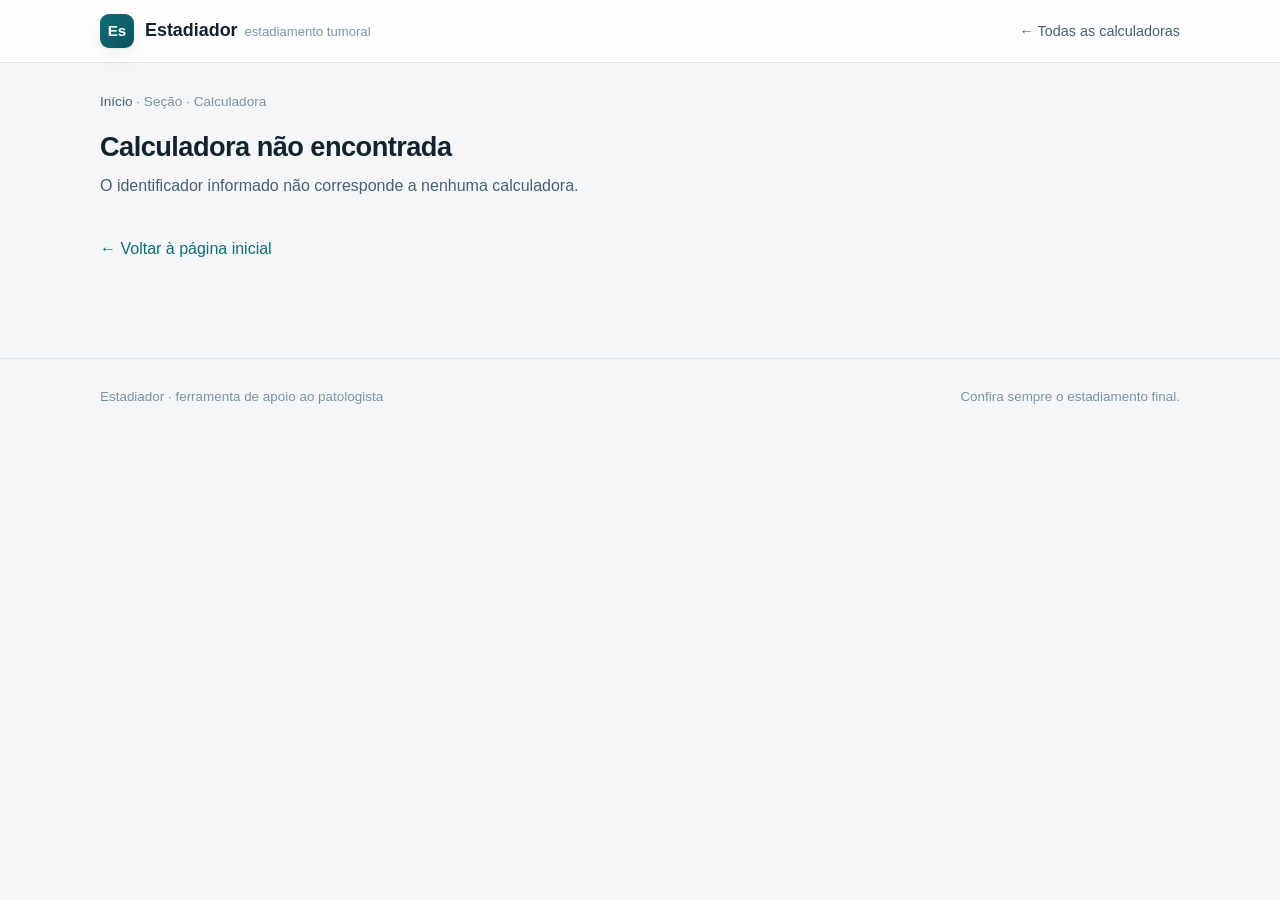
==== calculadora.html @ f9a07b0f "Estrutura inicial do Estadiador + calculadoras colorretal e gástrica Site estático data-driven para " ====
<!doctype html>
<html lang="pt-BR">
<head>
  <meta charset="utf-8">
  <meta name="viewport" content="width=device-width, initial-scale=1">
  <title>Calculadora — Estadiador</title>
  <link rel="stylesheet" href="css/style.css">
</head>
<body>
  <header class="site-header">
    <div class="wrap">
      <a class="brand" href="index.html">
        <span class="logo">Es</span>
        <span>Estadiador <span class="tag">estadiamento tumoral</span></span>
      </a>
      <span class="header-spacer"></span>
      <a class="header-link" href="index.html">← Todas as calculadoras</a>
    </div>
  </header>

  <main class="wrap" style="padding-top:28px;padding-bottom:80px">
    <div class="breadcrumb">
      <a href="index.html">Início</a> ·
      <span id="crumb-section">Seção</span> ·
      <span id="crumb-name">Calculadora</span>
    </div>

    <h1 class="calc-title" id="calc-title">Calculadora</h1>
    <p class="calc-sub" id="calc-sub"></p>

    <div class="calc-layout">
      <div id="calc-form"></div>

      <div class="result-col">
        <div class="panel result-panel" id="calc-result">
          <div class="result-head"><h3>Resultado</h3></div>
          <div class="stage-badges" data-badges></div>
          <div data-group></div>
          <div data-warns></div>
          <div class="report-box">
            <textarea data-report readonly placeholder="Preencha os campos ao lado."></textarea>
          </div>
          <div class="report-actions">
            <button class="btn btn-primary" data-copy>Copiar laudo</button>
            <button class="btn btn-ghost" data-reset>Limpar</button>
          </div>
        </div>
      </div>
    </div>
  </main>

  <footer class="footer">
    <div class="wrap">
      <span>Estadiador · ferramenta de apoio ao patologista</span>
      <span>Confira sempre o estadiamento final.</span>
    </div>
  </footer>

  <script type="module" src="js/calc-page.js"></script>
</body>
</html>
---- css/style.css ----
/* ==========================================================================
   Estadiador — folha de estilo global
   Estética clínica: limpa, sóbria, tipografia legível.
   ========================================================================== */

:root {
  /* Paleta */
  --bg:        #f4f6f8;
  --surface:   #ffffff;
  --surface-2: #f0f3f6;
  --ink:       #12232e;
  --ink-soft:  #47606f;
  --ink-faint: #7c93a1;
  --line:      #e0e7ec;
  --primary:   #0f6e78;   /* teal clínico */
  --primary-d: #0a545c;
  --primary-l: #e3f2f3;
  --accent:    #c2410c;   /* laranja p/ destaques */
  --ok:        #1c7c54;
  --warn:      #b45309;
  --shadow:    0 1px 2px rgba(18,35,46,.06), 0 6px 20px rgba(18,35,46,.06);
  --shadow-lg: 0 10px 40px rgba(18,35,46,.12);
  --radius:    14px;
  --radius-sm: 9px;
  --maxw:      1120px;
  --font: -apple-system, BlinkMacSystemFont, "Segoe UI", Roboto, Helvetica, Arial, sans-serif;
  --mono: "SF Mono", "Roboto Mono", Menlo, Consolas, monospace;
}

* { box-sizing: border-box; }

html { scroll-behavior: smooth; }

body {
  margin: 0;
  font-family: var(--font);
  color: var(--ink);
  background: var(--bg);
  line-height: 1.55;
  -webkit-font-smoothing: antialiased;
}

a { color: var(--primary); text-decoration: none; }
a:hover { text-decoration: underline; }

.wrap { max-width: var(--maxw); margin: 0 auto; padding: 0 20px; }

/* ---------- Cabeçalho ---------- */
.site-header {
  position: sticky; top: 0; z-index: 20;
  background: rgba(255,255,255,.85);
  backdrop-filter: saturate(180%) blur(12px);
  border-bottom: 1px solid var(--line);
}
.site-header .wrap {
  display: flex; align-items: center; gap: 14px;
  height: 62px;
}
.brand { display: flex; align-items: center; gap: 11px; font-weight: 700; font-size: 1.12rem; color: var(--ink); }
.brand:hover { text-decoration: none; }
.brand .logo {
  width: 34px; height: 34px; border-radius: 9px;
  background: linear-gradient(135deg, var(--primary), var(--primary-d));
  display: grid; place-items: center; color: #fff; font-weight: 800; font-size: .95rem;
  box-shadow: var(--shadow);
}
.brand .tag { font-weight: 400; color: var(--ink-faint); font-size: .82rem; margin-left: 2px; }
.header-spacer { flex: 1; }
.header-link { font-size: .9rem; color: var(--ink-soft); }

/* ---------- Hero ---------- */
.hero {
  background:
    radial-gradient(1200px 400px at 80% -10%, var(--primary-l), transparent 60%),
    linear-gradient(180deg, #fff, var(--bg));
  border-bottom: 1px solid var(--line);
  padding: 54px 0 40px;
}
.hero h1 { font-size: 2.15rem; margin: 0 0 10px; letter-spacing: -.02em; }
.hero p { font-size: 1.06rem; color: var(--ink-soft); max-width: 640px; margin: 0; }
.hero .pill {
  display: inline-flex; align-items: center; gap: 7px;
  background: var(--primary-l); color: var(--primary-d);
  padding: 5px 12px; border-radius: 999px; font-size: .8rem; font-weight: 600;
  margin-bottom: 16px;
}

/* ---------- Busca ---------- */
.search-box { position: relative; margin: 26px 0 4px; max-width: 480px; }
.search-box input {
  width: 100%; padding: 13px 16px 13px 42px;
  border: 1px solid var(--line); border-radius: 999px;
  font-size: 1rem; background: var(--surface); color: var(--ink);
  box-shadow: var(--shadow); transition: border-color .15s, box-shadow .15s;
}
.search-box input:focus { outline: none; border-color: var(--primary); box-shadow: 0 0 0 4px var(--primary-l); }
.search-box .ico { position: absolute; left: 15px; top: 50%; transform: translateY(-50%); color: var(--ink-faint); }

/* ---------- Seções ---------- */
main { padding: 40px 0 80px; }
.section { margin-bottom: 40px; }
.section-head { display: flex; align-items: baseline; gap: 10px; margin: 0 0 16px; }
.section-head h2 { font-size: 1.28rem; margin: 0; letter-spacing: -.01em; }
.section-head .count { font-size: .82rem; color: var(--ink-faint); background: var(--surface-2); padding: 2px 9px; border-radius: 999px; }
.section-head .bar { flex: 1; height: 1px; background: var(--line); }

/* ---------- Grade de cards ---------- */
.grid { display: grid; grid-template-columns: repeat(auto-fill, minmax(260px, 1fr)); gap: 14px; }
.card {
  display: block; background: var(--surface); border: 1px solid var(--line);
  border-radius: var(--radius); padding: 18px 18px 16px;
  box-shadow: var(--shadow); transition: transform .14s, box-shadow .14s, border-color .14s;
  position: relative; overflow: hidden;
}
.card:hover { transform: translateY(-2px); box-shadow: var(--shadow-lg); border-color: #cfe0e2; text-decoration: none; }
.card::before { content: ""; position: absolute; left: 0; top: 0; bottom: 0; width: 3px; background: var(--primary); opacity: 0; transition: opacity .14s; }
.card:hover::before { opacity: 1; }
.card h3 { margin: 0 0 6px; font-size: 1.04rem; color: var(--ink); }
.card p { margin: 0; font-size: .86rem; color: var(--ink-soft); }
.card .meta { margin-top: 12px; display: flex; gap: 8px; flex-wrap: wrap; }
.chip { font-size: .72rem; font-weight: 600; padding: 3px 8px; border-radius: 6px; background: var(--surface-2); color: var(--ink-soft); }
.chip.sys { background: var(--primary-l); color: var(--primary-d); }

.empty-state { text-align: center; color: var(--ink-faint); padding: 60px 20px; }

/* ---------- Página da calculadora ---------- */
.calc-layout { display: grid; grid-template-columns: 1fr 420px; gap: 26px; align-items: start; }
@media (max-width: 900px) { .calc-layout { grid-template-columns: 1fr; } }

.breadcrumb { font-size: .85rem; color: var(--ink-faint); margin-bottom: 14px; }
.breadcrumb a { color: var(--ink-soft); }

.calc-title { font-size: 1.7rem; margin: 0 0 6px; letter-spacing: -.02em; }
.calc-sub { color: var(--ink-soft); margin: 0 0 22px; }
.calc-sub .chip.sys { margin-left: 8px; }

.panel { background: var(--surface); border: 1px solid var(--line); border-radius: var(--radius); box-shadow: var(--shadow); }
.panel-body { padding: 22px; }

.field { margin-bottom: 18px; }
.field:last-child { margin-bottom: 0; }
.field > label { display: block; font-weight: 600; font-size: .9rem; margin-bottom: 6px; color: var(--ink); }
.field .hint { font-weight: 400; color: var(--ink-faint); font-size: .82rem; display: block; margin-top: 2px; }
.field select, .field input[type="number"], .field input[type="text"] {
  width: 100%; padding: 10px 12px; font-size: .95rem;
  border: 1px solid var(--line); border-radius: var(--radius-sm);
  background: var(--surface); color: var(--ink); font-family: inherit;
  transition: border-color .15s, box-shadow .15s;
}
.field select:focus, .field input:focus { outline: none; border-color: var(--primary); box-shadow: 0 0 0 3px var(--primary-l); }

.radio-group { display: flex; flex-wrap: wrap; gap: 8px; }
.radio-group label {
  display: inline-flex; align-items: center; gap: 7px;
  padding: 8px 13px; border: 1px solid var(--line); border-radius: 999px;
  cursor: pointer; font-size: .9rem; transition: all .12s; background: var(--surface);
}
.radio-group label:hover { border-color: var(--primary); }
.radio-group input { margin: 0; accent-color: var(--primary); }
.radio-group label.checked { background: var(--primary-l); border-color: var(--primary); color: var(--primary-d); font-weight: 600; }

.fieldset-group { border: 1px solid var(--line); border-radius: var(--radius-sm); padding: 16px; margin-bottom: 18px; }
.fieldset-group > legend { font-weight: 700; font-size: .82rem; text-transform: uppercase; letter-spacing: .04em; color: var(--ink-faint); padding: 0 6px; }

/* ---------- Resultado (coluna direita, sticky) ---------- */
.result-col { position: sticky; top: 82px; }
.result-panel { border-top: 3px solid var(--primary); }
.result-head { padding: 16px 20px; border-bottom: 1px solid var(--line); display: flex; align-items: center; justify-content: space-between; }
.result-head h3 { margin: 0; font-size: 1rem; }
.stage-badges { display: flex; gap: 10px; padding: 18px 20px; flex-wrap: wrap; }
.badge {
  flex: 1; min-width: 70px; text-align: center; background: var(--surface-2);
  border-radius: var(--radius-sm); padding: 10px 8px;
}
.badge .k { font-size: .7rem; text-transform: uppercase; letter-spacing: .05em; color: var(--ink-faint); }
.badge .v { font-size: 1.15rem; font-weight: 700; color: var(--ink); margin-top: 2px; }
.stage-group {
  margin: 4px 20px 0; padding: 14px 16px; border-radius: var(--radius-sm);
  background: linear-gradient(135deg, var(--primary), var(--primary-d)); color: #fff;
  display: flex; align-items: center; justify-content: space-between;
}
.stage-group .k { font-size: .75rem; opacity: .85; text-transform: uppercase; letter-spacing: .05em; }
.stage-group .v { font-size: 1.5rem; font-weight: 800; }

.report-box { margin: 18px 20px 0; }
.report-box textarea {
  width: 100%; min-height: 190px; resize: vertical;
  font-family: var(--mono); font-size: .82rem; line-height: 1.6;
  padding: 14px; border: 1px solid var(--line); border-radius: var(--radius-sm);
  background: var(--surface-2); color: var(--ink);
}
.report-actions { padding: 14px 20px 20px; display: flex; gap: 10px; }

.btn {
  display: inline-flex; align-items: center; justify-content: center; gap: 8px;
  padding: 11px 18px; border-radius: var(--radius-sm); border: 1px solid transparent;
  font-size: .92rem; font-weight: 600; cursor: pointer; font-family: inherit;
  transition: all .13s;
}
.btn-primary { background: var(--primary); color: #fff; flex: 1; }
.btn-primary:hover { background: var(--primary-d); }
.btn-ghost { background: var(--surface); border-color: var(--line); color: var(--ink-soft); }
.btn-ghost:hover { border-color: var(--primary); color: var(--primary-d); }
.btn.copied { background: var(--ok); border-color: var(--ok); color: #fff; }

/* ---------- Avisos ---------- */
.notice {
  display: flex; gap: 10px; align-items: flex-start;
  background: #fff7ed; border: 1px solid #fed7aa; color: #9a3412;
  padding: 12px 14px; border-radius: var(--radius-sm); font-size: .84rem; margin: 20px 0;
}
.notice svg { flex-shrink: 0; margin-top: 1px; }

.footer { border-top: 1px solid var(--line); padding: 28px 0; color: var(--ink-faint); font-size: .84rem; }
.footer .wrap { display: flex; flex-wrap: wrap; gap: 8px 20px; justify-content: space-between; }

/* util */
.hidden { display: none !important; }
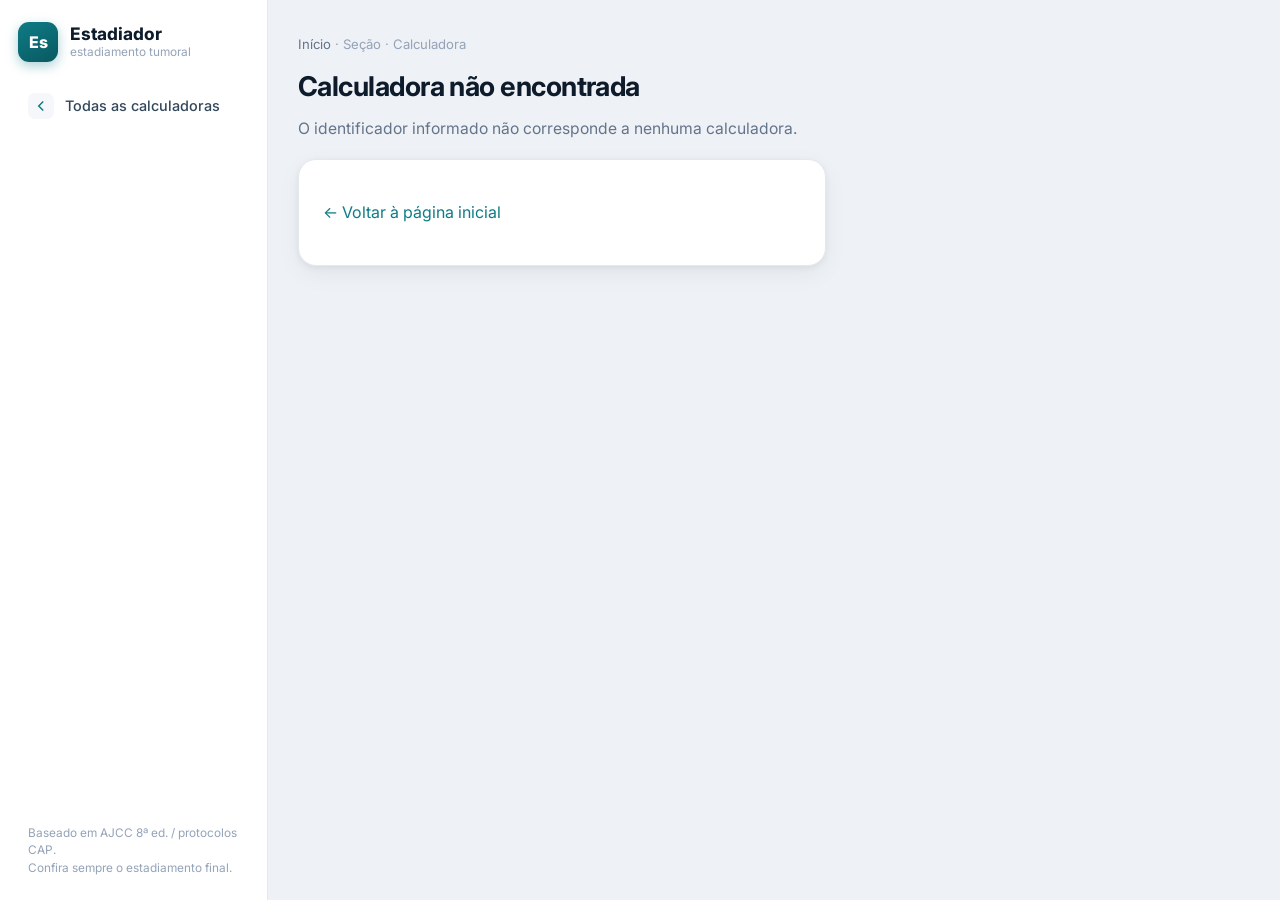
==== commit 7135f61d: "Redesign do layout (app com barra lateral) e remove grupo prognóstico da saída - Nova estrutura: app" ====
--- a/calculadora.html
+++ b/calculadora.html
@@ -4,57 +4,66 @@
   <meta charset="utf-8">
   <meta name="viewport" content="width=device-width, initial-scale=1">
   <title>Calculadora — Estadiador</title>
+  <link rel="icon" href="assets/favicon.svg" type="image/svg+xml">
+  <link rel="preconnect" href="https://fonts.googleapis.com">
+  <link rel="preconnect" href="https://fonts.gstatic.com" crossorigin>
+  <link href="https://fonts.googleapis.com/css2?family=Inter:wght@400;500;600;700;800&display=swap" rel="stylesheet">
   <link rel="stylesheet" href="css/style.css">
 </head>
 <body>
-  <header class="site-header">
-    <div class="wrap">
+  <div class="app">
+    <aside class="sidebar">
       <a class="brand" href="index.html">
         <span class="logo">Es</span>
-        <span>Estadiador <span class="tag">estadiamento tumoral</span></span>
+        <span class="name">Estadiador<small>estadiamento tumoral</small></span>
       </a>
-      <span class="header-spacer"></span>
-      <a class="header-link" href="index.html">← Todas as calculadoras</a>
-    </div>
-  </header>
+      <div class="side-block">
+        <a class="nav-item" href="index.html">
+          <span class="ico"><svg width="18" height="18" viewBox="0 0 24 24" fill="none" stroke="currentColor" stroke-width="2"><path d="m15 18-6-6 6-6"/></svg></span>
+          <span class="txt">Todas as calculadoras</span>
+        </a>
+      </div>
+      <nav class="side-block" id="side-siblings"></nav>
+      <div class="side-foot">
+        Baseado em AJCC 8ª ed. / protocolos CAP.<br>
+        Confira sempre o estadiamento final.
+      </div>
+    </aside>
 
-  <main class="wrap" style="padding-top:28px;padding-bottom:80px">
-    <div class="breadcrumb">
-      <a href="index.html">Início</a> ·
-      <span id="crumb-section">Seção</span> ·
-      <span id="crumb-name">Calculadora</span>
-    </div>
+    <div class="content">
+      <div class="container">
+        <header class="calc-head">
+          <div class="breadcrumb">
+            <a href="index.html">Início</a> ·
+            <span id="crumb-section">Seção</span> ·
+            <span id="crumb-name">Calculadora</span>
+          </div>
+          <h1 class="calc-title" id="calc-title">Calculadora</h1>
+          <p class="calc-sub" id="calc-sub"></p>
+        </header>
 
-    <h1 class="calc-title" id="calc-title">Calculadora</h1>
-    <p class="calc-sub" id="calc-sub"></p>
+        <div class="calc-layout">
+          <div id="calc-form"></div>
 
-    <div class="calc-layout">
-      <div id="calc-form"></div>
-
-      <div class="result-col">
-        <div class="panel result-panel" id="calc-result">
-          <div class="result-head"><h3>Resultado</h3></div>
-          <div class="stage-badges" data-badges></div>
-          <div data-group></div>
-          <div data-warns></div>
-          <div class="report-box">
-            <textarea data-report readonly placeholder="Preencha os campos ao lado."></textarea>
-          </div>
-          <div class="report-actions">
-            <button class="btn btn-primary" data-copy>Copiar laudo</button>
-            <button class="btn btn-ghost" data-reset>Limpar</button>
+          <div class="result-col">
+            <div class="panel result-panel" id="calc-result">
+              <div class="result-head"><span class="dot"></span><h3>Resultado</h3></div>
+              <div class="stage-badges" data-badges></div>
+              <div data-warns></div>
+              <div class="report-box">
+                <div class="rlabel">Texto para o laudo</div>
+                <textarea data-report readonly placeholder="Preencha os campos ao lado."></textarea>
+              </div>
+              <div class="report-actions">
+                <button class="btn btn-primary" data-copy>Copiar laudo</button>
+                <button class="btn btn-ghost" data-reset>Limpar</button>
+              </div>
+            </div>
           </div>
         </div>
       </div>
     </div>
-  </main>
-
-  <footer class="footer">
-    <div class="wrap">
-      <span>Estadiador · ferramenta de apoio ao patologista</span>
-      <span>Confira sempre o estadiamento final.</span>
-    </div>
-  </footer>
+  </div>
 
   <script type="module" src="js/calc-page.js"></script>
 </body>
--- a/css/style.css
+++ b/css/style.css
@@ -1,36 +1,46 @@
 /* ==========================================================================
-   Estadiador — folha de estilo global
-   Estética clínica: limpa, sóbria, tipografia legível.
+   Estadiador — design system
+   Estética clínica moderna: app com barra lateral, tipografia clara.
    ========================================================================== */
 
 :root {
-  /* Paleta */
-  --bg:        #f4f6f8;
+  --bg:        #eef1f5;
   --surface:   #ffffff;
-  --surface-2: #f0f3f6;
-  --ink:       #12232e;
-  --ink-soft:  #47606f;
-  --ink-faint: #7c93a1;
-  --line:      #e0e7ec;
-  --primary:   #0f6e78;   /* teal clínico */
-  --primary-d: #0a545c;
-  --primary-l: #e3f2f3;
-  --accent:    #c2410c;   /* laranja p/ destaques */
-  --ok:        #1c7c54;
-  --warn:      #b45309;
-  --shadow:    0 1px 2px rgba(18,35,46,.06), 0 6px 20px rgba(18,35,46,.06);
-  --shadow-lg: 0 10px 40px rgba(18,35,46,.12);
-  --radius:    14px;
-  --radius-sm: 9px;
-  --maxw:      1120px;
-  --font: -apple-system, BlinkMacSystemFont, "Segoe UI", Roboto, Helvetica, Arial, sans-serif;
-  --mono: "SF Mono", "Roboto Mono", Menlo, Consolas, monospace;
+  --surface-2: #f5f7fa;
+  --ink:       #0d1b2a;
+  --ink-2:     #33475b;
+  --muted:     #64748b;
+  --faint:     #94a3b8;
+  --line:      #e4e9f0;
+  --line-2:    #eef2f7;
+
+  --brand:     #0e7c86;
+  --brand-600: #0b6b74;
+  --brand-700: #095860;
+  --brand-050: #e6f4f5;
+  --brand-100: #cfe9eb;
+
+  --ok:        #15803d;
+  --ok-050:    #eafaf0;
+  --warn-bg:   #fff8ed;
+  --warn-bd:   #f4d9ae;
+  --warn-ink:  #92600b;
+
+  --shadow-sm: 0 1px 2px rgba(13,27,42,.05);
+  --shadow:    0 2px 6px rgba(13,27,42,.06), 0 8px 24px rgba(13,27,42,.05);
+  --shadow-lg: 0 12px 40px rgba(13,27,42,.14);
+
+  --r-sm: 8px;
+  --r:    12px;
+  --r-lg: 18px;
+
+  --sidebar-w: 268px;
+  --font: "Inter", -apple-system, BlinkMacSystemFont, "Segoe UI", Roboto, Helvetica, Arial, sans-serif;
+  --mono: "SF Mono", "Roboto Mono", ui-monospace, Menlo, Consolas, monospace;
 }
 
 * { box-sizing: border-box; }
-
 html { scroll-behavior: smooth; }
-
 body {
   margin: 0;
   font-family: var(--font);
@@ -38,181 +48,222 @@
   background: var(--bg);
   line-height: 1.55;
   -webkit-font-smoothing: antialiased;
-}
-
-a { color: var(--primary); text-decoration: none; }
-a:hover { text-decoration: underline; }
-
-.wrap { max-width: var(--maxw); margin: 0 auto; padding: 0 20px; }
-
-/* ---------- Cabeçalho ---------- */
-.site-header {
-  position: sticky; top: 0; z-index: 20;
-  background: rgba(255,255,255,.85);
-  backdrop-filter: saturate(180%) blur(12px);
-  border-bottom: 1px solid var(--line);
-}
-.site-header .wrap {
-  display: flex; align-items: center; gap: 14px;
-  height: 62px;
-}
-.brand { display: flex; align-items: center; gap: 11px; font-weight: 700; font-size: 1.12rem; color: var(--ink); }
+  text-rendering: optimizeLegibility;
+}
+a { color: var(--brand); text-decoration: none; }
+h1, h2, h3 { letter-spacing: -.02em; }
+
+/* ===================== App shell ===================== */
+.app { display: grid; grid-template-columns: var(--sidebar-w) 1fr; min-height: 100vh; }
+
+.sidebar {
+  position: sticky; top: 0; align-self: start;
+  height: 100vh; overflow-y: auto;
+  background: var(--surface);
+  border-right: 1px solid var(--line);
+  padding: 22px 18px;
+  display: flex; flex-direction: column; gap: 22px;
+}
+.brand { display: flex; align-items: center; gap: 12px; }
 .brand:hover { text-decoration: none; }
 .brand .logo {
-  width: 34px; height: 34px; border-radius: 9px;
-  background: linear-gradient(135deg, var(--primary), var(--primary-d));
-  display: grid; place-items: center; color: #fff; font-weight: 800; font-size: .95rem;
-  box-shadow: var(--shadow);
-}
-.brand .tag { font-weight: 400; color: var(--ink-faint); font-size: .82rem; margin-left: 2px; }
-.header-spacer { flex: 1; }
-.header-link { font-size: .9rem; color: var(--ink-soft); }
-
-/* ---------- Hero ---------- */
-.hero {
-  background:
-    radial-gradient(1200px 400px at 80% -10%, var(--primary-l), transparent 60%),
-    linear-gradient(180deg, #fff, var(--bg));
-  border-bottom: 1px solid var(--line);
-  padding: 54px 0 40px;
-}
-.hero h1 { font-size: 2.15rem; margin: 0 0 10px; letter-spacing: -.02em; }
-.hero p { font-size: 1.06rem; color: var(--ink-soft); max-width: 640px; margin: 0; }
+  width: 40px; height: 40px; border-radius: 11px; flex-shrink: 0;
+  background: linear-gradient(150deg, var(--brand), var(--brand-700));
+  display: grid; place-items: center; color: #fff; font-weight: 800; font-size: 1rem;
+  box-shadow: 0 4px 12px rgba(14,124,134,.35);
+}
+.brand .name { font-weight: 750; font-size: 1.08rem; color: var(--ink); line-height: 1.1; }
+.brand .name small { display: block; font-weight: 400; font-size: .74rem; color: var(--faint); margin-top: 3px; letter-spacing: 0; }
+
+.side-block { display: flex; flex-direction: column; gap: 3px; }
+.side-label { font-size: .7rem; font-weight: 700; text-transform: uppercase; letter-spacing: .08em; color: var(--faint); padding: 0 10px; margin-bottom: 6px; }
+
+.nav-item {
+  display: flex; align-items: center; gap: 11px;
+  padding: 9px 10px; border-radius: var(--r-sm);
+  color: var(--ink-2); font-size: .9rem; font-weight: 500;
+  transition: background .12s, color .12s;
+}
+.nav-item:hover { background: var(--surface-2); text-decoration: none; color: var(--ink); }
+.nav-item.active { background: var(--brand-050); color: var(--brand-700); font-weight: 650; }
+.nav-item .ico { width: 26px; height: 26px; border-radius: 7px; display: grid; place-items: center; background: var(--surface-2); color: var(--brand); flex-shrink: 0; }
+.nav-item.active .ico { background: var(--brand-100); }
+.nav-item .txt { flex: 1; min-width: 0; overflow: hidden; text-overflow: ellipsis; white-space: nowrap; }
+.nav-item .n { font-size: .72rem; color: var(--faint); font-variant-numeric: tabular-nums; }
+
+.side-foot { margin-top: auto; font-size: .74rem; color: var(--faint); line-height: 1.5; padding: 0 10px; }
+.side-foot a { color: var(--muted); }
+
+/* ===================== Content ===================== */
+.content { min-width: 0; }
+.container { max-width: 1080px; margin: 0 auto; padding: 0 30px; }
+
+/* mobile top bar (hidden on desktop) */
+.topbar { display: none; }
+
+/* ===================== Hero ===================== */
+.hero { padding: 46px 0 30px; }
 .hero .pill {
   display: inline-flex; align-items: center; gap: 7px;
-  background: var(--primary-l); color: var(--primary-d);
-  padding: 5px 12px; border-radius: 999px; font-size: .8rem; font-weight: 600;
-  margin-bottom: 16px;
-}
-
-/* ---------- Busca ---------- */
-.search-box { position: relative; margin: 26px 0 4px; max-width: 480px; }
+  background: var(--brand-050); color: var(--brand-700);
+  padding: 5px 13px; border-radius: 999px; font-size: .76rem; font-weight: 650;
+  margin-bottom: 16px; border: 1px solid var(--brand-100);
+}
+.hero h1 { font-size: 2.1rem; margin: 0 0 10px; }
+.hero p { font-size: 1.05rem; color: var(--muted); max-width: 560px; margin: 0; }
+
+.search-box { position: relative; margin-top: 26px; max-width: 460px; }
 .search-box input {
-  width: 100%; padding: 13px 16px 13px 42px;
-  border: 1px solid var(--line); border-radius: 999px;
-  font-size: 1rem; background: var(--surface); color: var(--ink);
-  box-shadow: var(--shadow); transition: border-color .15s, box-shadow .15s;
-}
-.search-box input:focus { outline: none; border-color: var(--primary); box-shadow: 0 0 0 4px var(--primary-l); }
-.search-box .ico { position: absolute; left: 15px; top: 50%; transform: translateY(-50%); color: var(--ink-faint); }
-
-/* ---------- Seções ---------- */
-main { padding: 40px 0 80px; }
-.section { margin-bottom: 40px; }
-.section-head { display: flex; align-items: baseline; gap: 10px; margin: 0 0 16px; }
-.section-head h2 { font-size: 1.28rem; margin: 0; letter-spacing: -.01em; }
-.section-head .count { font-size: .82rem; color: var(--ink-faint); background: var(--surface-2); padding: 2px 9px; border-radius: 999px; }
+  width: 100%; padding: 13px 16px 13px 44px;
+  border: 1px solid var(--line); border-radius: 12px;
+  font-size: .98rem; background: var(--surface); color: var(--ink);
+  box-shadow: var(--shadow-sm); transition: border-color .15s, box-shadow .15s;
+  font-family: inherit;
+}
+.search-box input:focus { outline: none; border-color: var(--brand); box-shadow: 0 0 0 4px var(--brand-050); }
+.search-box .ico { position: absolute; left: 15px; top: 50%; transform: translateY(-50%); color: var(--faint); display: grid; }
+
+/* ===================== Sections & cards ===================== */
+main { padding-bottom: 70px; }
+.section { margin-bottom: 34px; scroll-margin-top: 20px; }
+.section-head { display: flex; align-items: center; gap: 12px; margin: 0 0 15px; }
+.section-head .ico { width: 30px; height: 30px; border-radius: 8px; display: grid; place-items: center; background: var(--brand-050); color: var(--brand); flex-shrink: 0; }
+.section-head h2 { font-size: 1.22rem; margin: 0; }
+.section-head .count { font-size: .74rem; color: var(--muted); background: var(--surface-2); padding: 2px 9px; border-radius: 999px; font-variant-numeric: tabular-nums; }
 .section-head .bar { flex: 1; height: 1px; background: var(--line); }
 
-/* ---------- Grade de cards ---------- */
-.grid { display: grid; grid-template-columns: repeat(auto-fill, minmax(260px, 1fr)); gap: 14px; }
+.grid { display: grid; grid-template-columns: repeat(auto-fill, minmax(268px, 1fr)); gap: 14px; }
 .card {
-  display: block; background: var(--surface); border: 1px solid var(--line);
-  border-radius: var(--radius); padding: 18px 18px 16px;
-  box-shadow: var(--shadow); transition: transform .14s, box-shadow .14s, border-color .14s;
-  position: relative; overflow: hidden;
-}
-.card:hover { transform: translateY(-2px); box-shadow: var(--shadow-lg); border-color: #cfe0e2; text-decoration: none; }
-.card::before { content: ""; position: absolute; left: 0; top: 0; bottom: 0; width: 3px; background: var(--primary); opacity: 0; transition: opacity .14s; }
-.card:hover::before { opacity: 1; }
-.card h3 { margin: 0 0 6px; font-size: 1.04rem; color: var(--ink); }
-.card p { margin: 0; font-size: .86rem; color: var(--ink-soft); }
-.card .meta { margin-top: 12px; display: flex; gap: 8px; flex-wrap: wrap; }
-.chip { font-size: .72rem; font-weight: 600; padding: 3px 8px; border-radius: 6px; background: var(--surface-2); color: var(--ink-soft); }
-.chip.sys { background: var(--primary-l); color: var(--primary-d); }
-
-.empty-state { text-align: center; color: var(--ink-faint); padding: 60px 20px; }
-
-/* ---------- Página da calculadora ---------- */
-.calc-layout { display: grid; grid-template-columns: 1fr 420px; gap: 26px; align-items: start; }
-@media (max-width: 900px) { .calc-layout { grid-template-columns: 1fr; } }
-
-.breadcrumb { font-size: .85rem; color: var(--ink-faint); margin-bottom: 14px; }
-.breadcrumb a { color: var(--ink-soft); }
-
-.calc-title { font-size: 1.7rem; margin: 0 0 6px; letter-spacing: -.02em; }
-.calc-sub { color: var(--ink-soft); margin: 0 0 22px; }
-.calc-sub .chip.sys { margin-left: 8px; }
-
-.panel { background: var(--surface); border: 1px solid var(--line); border-radius: var(--radius); box-shadow: var(--shadow); }
-.panel-body { padding: 22px; }
-
-.field { margin-bottom: 18px; }
+  position: relative; display: flex; flex-direction: column;
+  background: var(--surface); border: 1px solid var(--line);
+  border-radius: var(--r); padding: 18px;
+  box-shadow: var(--shadow-sm);
+  transition: transform .14s, box-shadow .14s, border-color .14s;
+  overflow: hidden;
+}
+.card::after {
+  content: "→"; position: absolute; top: 16px; right: 16px;
+  color: var(--faint); font-size: 1rem; opacity: 0; transform: translateX(-4px);
+  transition: opacity .14s, transform .14s;
+}
+.card:hover { transform: translateY(-3px); box-shadow: var(--shadow-lg); border-color: var(--brand-100); text-decoration: none; }
+.card:hover::after { opacity: 1; transform: translateX(0); color: var(--brand); }
+.card h3 { margin: 0 0 6px; font-size: 1.02rem; color: var(--ink); padding-right: 20px; }
+.card p { margin: 0 0 14px; font-size: .855rem; color: var(--muted); flex: 1; }
+.card .meta { display: flex; gap: 7px; flex-wrap: wrap; }
+.chip { font-size: .71rem; font-weight: 600; padding: 3px 9px; border-radius: 6px; background: var(--surface-2); color: var(--muted); }
+.chip.sys { background: var(--brand-050); color: var(--brand-700); }
+
+.empty-state { text-align: center; color: var(--faint); padding: 70px 20px; }
+
+/* ===================== Calculadora ===================== */
+.calc-head { padding: 34px 0 18px; }
+.breadcrumb { font-size: .82rem; color: var(--faint); margin-bottom: 12px; }
+.breadcrumb a { color: var(--muted); }
+.calc-title { font-size: 1.7rem; margin: 0 0 8px; }
+.calc-sub { color: var(--muted); margin: 0; font-size: .98rem; }
+.calc-sub .chip.sys { margin-left: 8px; vertical-align: middle; }
+
+.calc-layout { display: grid; grid-template-columns: 1fr 400px; gap: 24px; align-items: start; padding-bottom: 70px; }
+
+.panel { background: var(--surface); border: 1px solid var(--line); border-radius: var(--r-lg); box-shadow: var(--shadow); }
+.panel-body { padding: 24px; }
+
+.field { margin-bottom: 20px; }
 .field:last-child { margin-bottom: 0; }
-.field > label { display: block; font-weight: 600; font-size: .9rem; margin-bottom: 6px; color: var(--ink); }
-.field .hint { font-weight: 400; color: var(--ink-faint); font-size: .82rem; display: block; margin-top: 2px; }
+.field > label { display: block; font-weight: 650; font-size: .9rem; margin-bottom: 7px; color: var(--ink); }
+.field .hint { display: block; font-weight: 400; color: var(--faint); font-size: .8rem; margin-top: 3px; line-height: 1.45; }
 .field select, .field input[type="number"], .field input[type="text"] {
-  width: 100%; padding: 10px 12px; font-size: .95rem;
-  border: 1px solid var(--line); border-radius: var(--radius-sm);
+  width: 100%; padding: 11px 13px; font-size: .95rem;
+  border: 1px solid var(--line); border-radius: var(--r-sm);
   background: var(--surface); color: var(--ink); font-family: inherit;
   transition: border-color .15s, box-shadow .15s;
 }
-.field select:focus, .field input:focus { outline: none; border-color: var(--primary); box-shadow: 0 0 0 3px var(--primary-l); }
+.field select {
+  appearance: none; -webkit-appearance: none;
+  background-image: url("data:image/svg+xml,%3Csvg xmlns='http://www.w3.org/2000/svg' width='14' height='14' viewBox='0 0 24 24' fill='none' stroke='%2364748b' stroke-width='2.4'%3E%3Cpath d='m6 9 6 6 6-6'/%3E%3C/svg%3E");
+  background-repeat: no-repeat; background-position: right 12px center; padding-right: 36px;
+}
+.field select:focus, .field input:focus { outline: none; border-color: var(--brand); box-shadow: 0 0 0 3px var(--brand-050); }
 
 .radio-group { display: flex; flex-wrap: wrap; gap: 8px; }
 .radio-group label {
-  display: inline-flex; align-items: center; gap: 7px;
-  padding: 8px 13px; border: 1px solid var(--line); border-radius: 999px;
-  cursor: pointer; font-size: .9rem; transition: all .12s; background: var(--surface);
-}
-.radio-group label:hover { border-color: var(--primary); }
-.radio-group input { margin: 0; accent-color: var(--primary); }
-.radio-group label.checked { background: var(--primary-l); border-color: var(--primary); color: var(--primary-d); font-weight: 600; }
-
-.fieldset-group { border: 1px solid var(--line); border-radius: var(--radius-sm); padding: 16px; margin-bottom: 18px; }
-.fieldset-group > legend { font-weight: 700; font-size: .82rem; text-transform: uppercase; letter-spacing: .04em; color: var(--ink-faint); padding: 0 6px; }
-
-/* ---------- Resultado (coluna direita, sticky) ---------- */
-.result-col { position: sticky; top: 82px; }
-.result-panel { border-top: 3px solid var(--primary); }
-.result-head { padding: 16px 20px; border-bottom: 1px solid var(--line); display: flex; align-items: center; justify-content: space-between; }
-.result-head h3 { margin: 0; font-size: 1rem; }
-.stage-badges { display: flex; gap: 10px; padding: 18px 20px; flex-wrap: wrap; }
-.badge {
-  flex: 1; min-width: 70px; text-align: center; background: var(--surface-2);
-  border-radius: var(--radius-sm); padding: 10px 8px;
-}
-.badge .k { font-size: .7rem; text-transform: uppercase; letter-spacing: .05em; color: var(--ink-faint); }
-.badge .v { font-size: 1.15rem; font-weight: 700; color: var(--ink); margin-top: 2px; }
-.stage-group {
-  margin: 4px 20px 0; padding: 14px 16px; border-radius: var(--radius-sm);
-  background: linear-gradient(135deg, var(--primary), var(--primary-d)); color: #fff;
-  display: flex; align-items: center; justify-content: space-between;
-}
-.stage-group .k { font-size: .75rem; opacity: .85; text-transform: uppercase; letter-spacing: .05em; }
-.stage-group .v { font-size: 1.5rem; font-weight: 800; }
-
-.report-box { margin: 18px 20px 0; }
+  display: inline-flex; align-items: center; gap: 8px;
+  padding: 9px 14px; border: 1px solid var(--line); border-radius: 999px;
+  cursor: pointer; font-size: .89rem; transition: all .12s; background: var(--surface); color: var(--ink-2);
+}
+.radio-group label:hover { border-color: var(--brand); }
+.radio-group input { margin: 0; accent-color: var(--brand); }
+.radio-group label.checked { background: var(--brand-050); border-color: var(--brand); color: var(--brand-700); font-weight: 650; }
+
+/* ---------- Resultado ---------- */
+.result-col { position: sticky; top: 20px; }
+.result-panel { overflow: hidden; }
+.result-head {
+  padding: 14px 20px; background: var(--surface-2); border-bottom: 1px solid var(--line);
+  display: flex; align-items: center; gap: 8px;
+}
+.result-head .dot { width: 8px; height: 8px; border-radius: 50%; background: var(--brand); box-shadow: 0 0 0 4px var(--brand-050); }
+.result-head h3 { margin: 0; font-size: .82rem; text-transform: uppercase; letter-spacing: .06em; color: var(--muted); }
+
+.stage-badges { display: flex; gap: 10px; padding: 20px 20px 6px; }
+.badge { flex: 1; text-align: center; background: var(--surface-2); border: 1px solid var(--line-2); border-radius: var(--r-sm); padding: 11px 6px; }
+.badge .k { font-size: .68rem; text-transform: uppercase; letter-spacing: .06em; color: var(--faint); font-weight: 700; }
+.badge .v { font-size: 1.12rem; font-weight: 750; color: var(--ink); margin-top: 3px; font-variant-numeric: tabular-nums; }
+
+.report-box { padding: 14px 20px 0; }
+.report-box .rlabel { font-size: .72rem; text-transform: uppercase; letter-spacing: .06em; color: var(--faint); font-weight: 700; margin-bottom: 7px; }
 .report-box textarea {
-  width: 100%; min-height: 190px; resize: vertical;
-  font-family: var(--mono); font-size: .82rem; line-height: 1.6;
-  padding: 14px; border: 1px solid var(--line); border-radius: var(--radius-sm);
-  background: var(--surface-2); color: var(--ink);
-}
+  width: 100%; min-height: 88px; resize: vertical;
+  font-family: var(--mono); font-size: .84rem; line-height: 1.6;
+  padding: 14px; border: 1px solid var(--line); border-radius: var(--r-sm);
+  background: var(--brand-050); color: var(--ink); font-weight: 500;
+}
+.report-box textarea:focus { outline: none; border-color: var(--brand); }
 .report-actions { padding: 14px 20px 20px; display: flex; gap: 10px; }
 
 .btn {
   display: inline-flex; align-items: center; justify-content: center; gap: 8px;
-  padding: 11px 18px; border-radius: var(--radius-sm); border: 1px solid transparent;
-  font-size: .92rem; font-weight: 600; cursor: pointer; font-family: inherit;
+  padding: 12px 18px; border-radius: var(--r-sm); border: 1px solid transparent;
+  font-size: .92rem; font-weight: 650; cursor: pointer; font-family: inherit;
   transition: all .13s;
 }
-.btn-primary { background: var(--primary); color: #fff; flex: 1; }
-.btn-primary:hover { background: var(--primary-d); }
-.btn-ghost { background: var(--surface); border-color: var(--line); color: var(--ink-soft); }
-.btn-ghost:hover { border-color: var(--primary); color: var(--primary-d); }
-.btn.copied { background: var(--ok); border-color: var(--ok); color: #fff; }
+.btn-primary { background: var(--brand); color: #fff; flex: 1; box-shadow: 0 4px 12px rgba(14,124,134,.28); }
+.btn-primary:hover { background: var(--brand-600); }
+.btn-ghost { background: var(--surface); border-color: var(--line); color: var(--muted); }
+.btn-ghost:hover { border-color: var(--brand); color: var(--brand-700); }
+.btn.copied { background: var(--ok); border-color: var(--ok); color: #fff; box-shadow: 0 4px 12px rgba(21,128,61,.28); }
 
 /* ---------- Avisos ---------- */
 .notice {
   display: flex; gap: 10px; align-items: flex-start;
-  background: #fff7ed; border: 1px solid #fed7aa; color: #9a3412;
-  padding: 12px 14px; border-radius: var(--radius-sm); font-size: .84rem; margin: 20px 0;
+  background: var(--warn-bg); border: 1px solid var(--warn-bd); color: var(--warn-ink);
+  padding: 12px 14px; border-radius: var(--r-sm); font-size: .84rem; margin: 16px 20px 0;
+  line-height: 1.45;
 }
 .notice svg { flex-shrink: 0; margin-top: 1px; }
-
-.footer { border-top: 1px solid var(--line); padding: 28px 0; color: var(--ink-faint); font-size: .84rem; }
-.footer .wrap { display: flex; flex-wrap: wrap; gap: 8px 20px; justify-content: space-between; }
-
-/* util */
+.about-notice { margin: 0; }
+
+.disclaimer {
+  display: flex; gap: 12px; align-items: flex-start;
+  background: var(--surface); border: 1px solid var(--line); border-radius: var(--r);
+  padding: 16px 18px; font-size: .86rem; color: var(--ink-2); box-shadow: var(--shadow-sm);
+}
+.disclaimer svg { color: var(--warn-ink); flex-shrink: 0; margin-top: 1px; }
+
 .hidden { display: none !important; }
+
+/* ===================== Responsivo ===================== */
+@media (max-width: 980px) {
+  .app { grid-template-columns: 1fr; }
+  .sidebar {
+    position: static; height: auto; flex-direction: row; align-items: center;
+    gap: 14px; padding: 12px 16px; overflow: visible;
+    border-right: none; border-bottom: 1px solid var(--line);
+  }
+  .sidebar .side-block, .sidebar .side-foot { display: none; }
+  .container { padding: 0 18px; }
+  .calc-layout { grid-template-columns: 1fr; }
+  .result-col { position: static; }
+  .hero h1 { font-size: 1.75rem; }
+}
